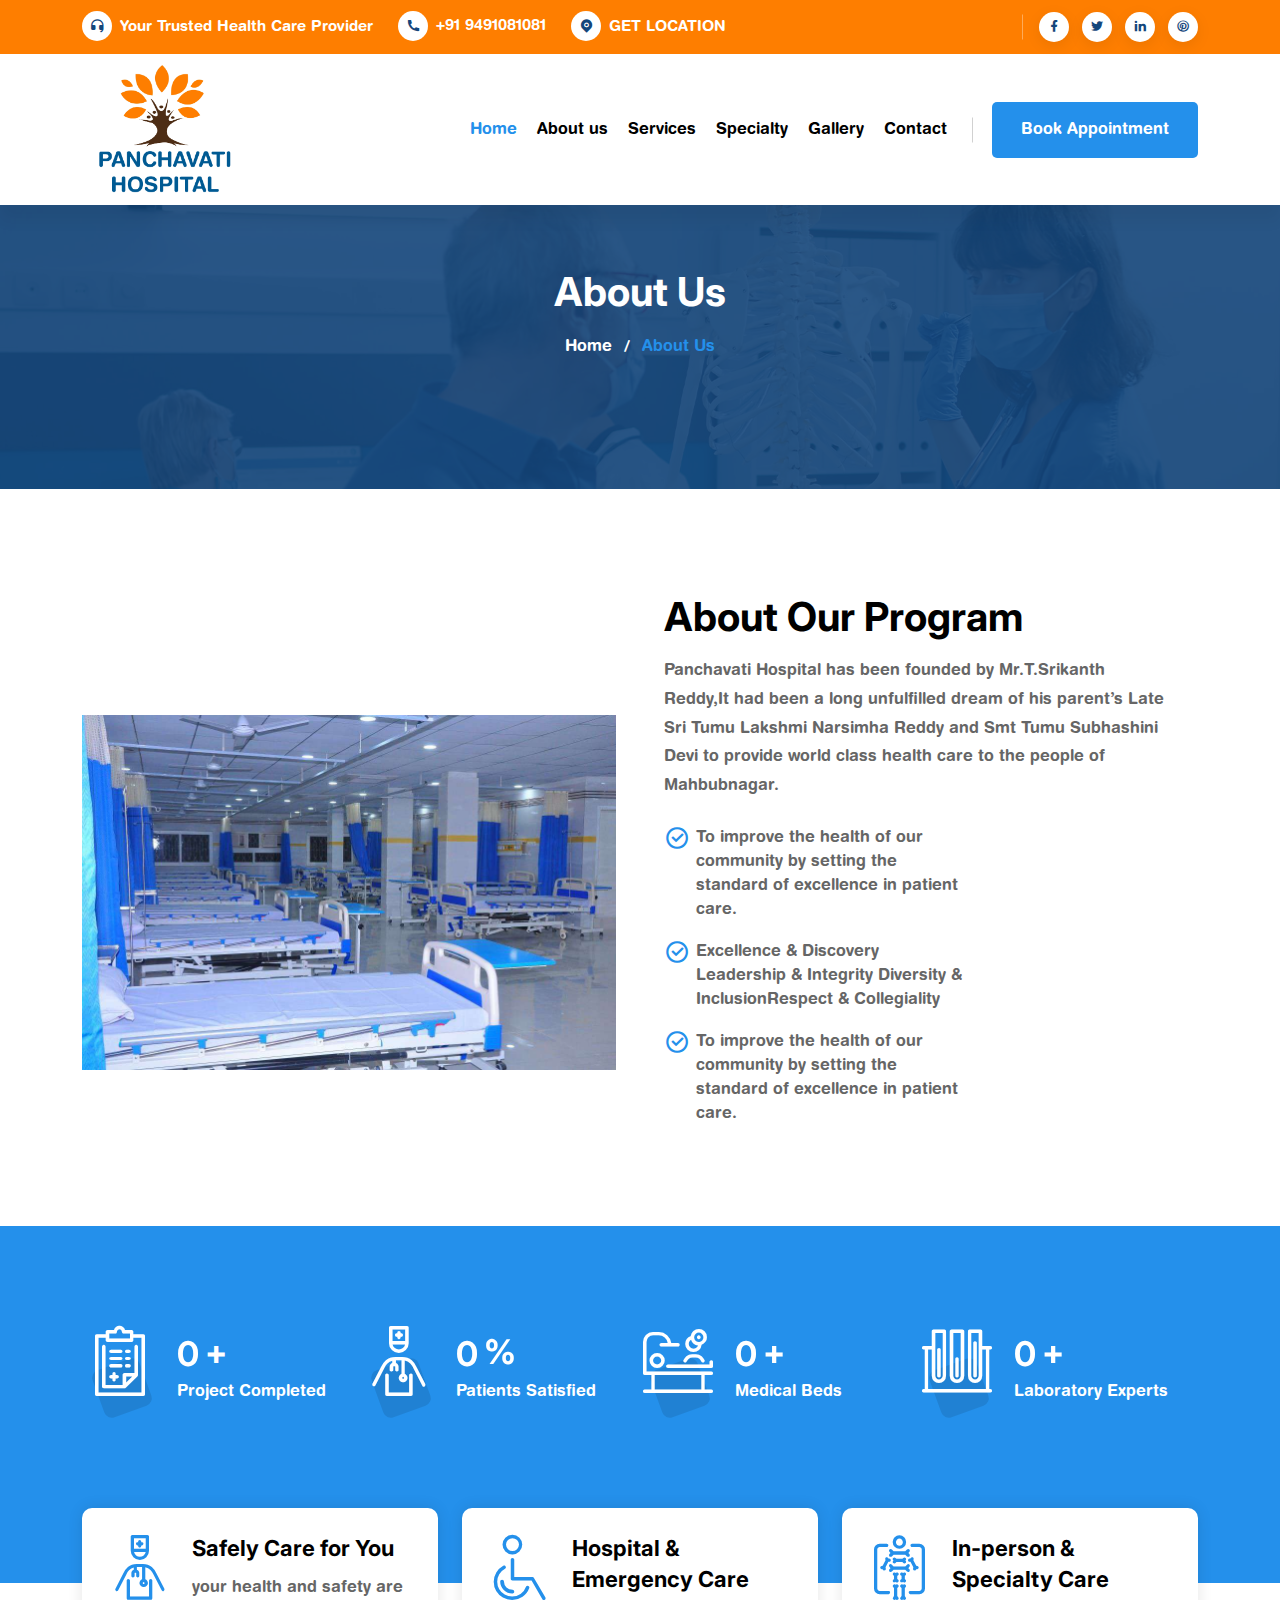
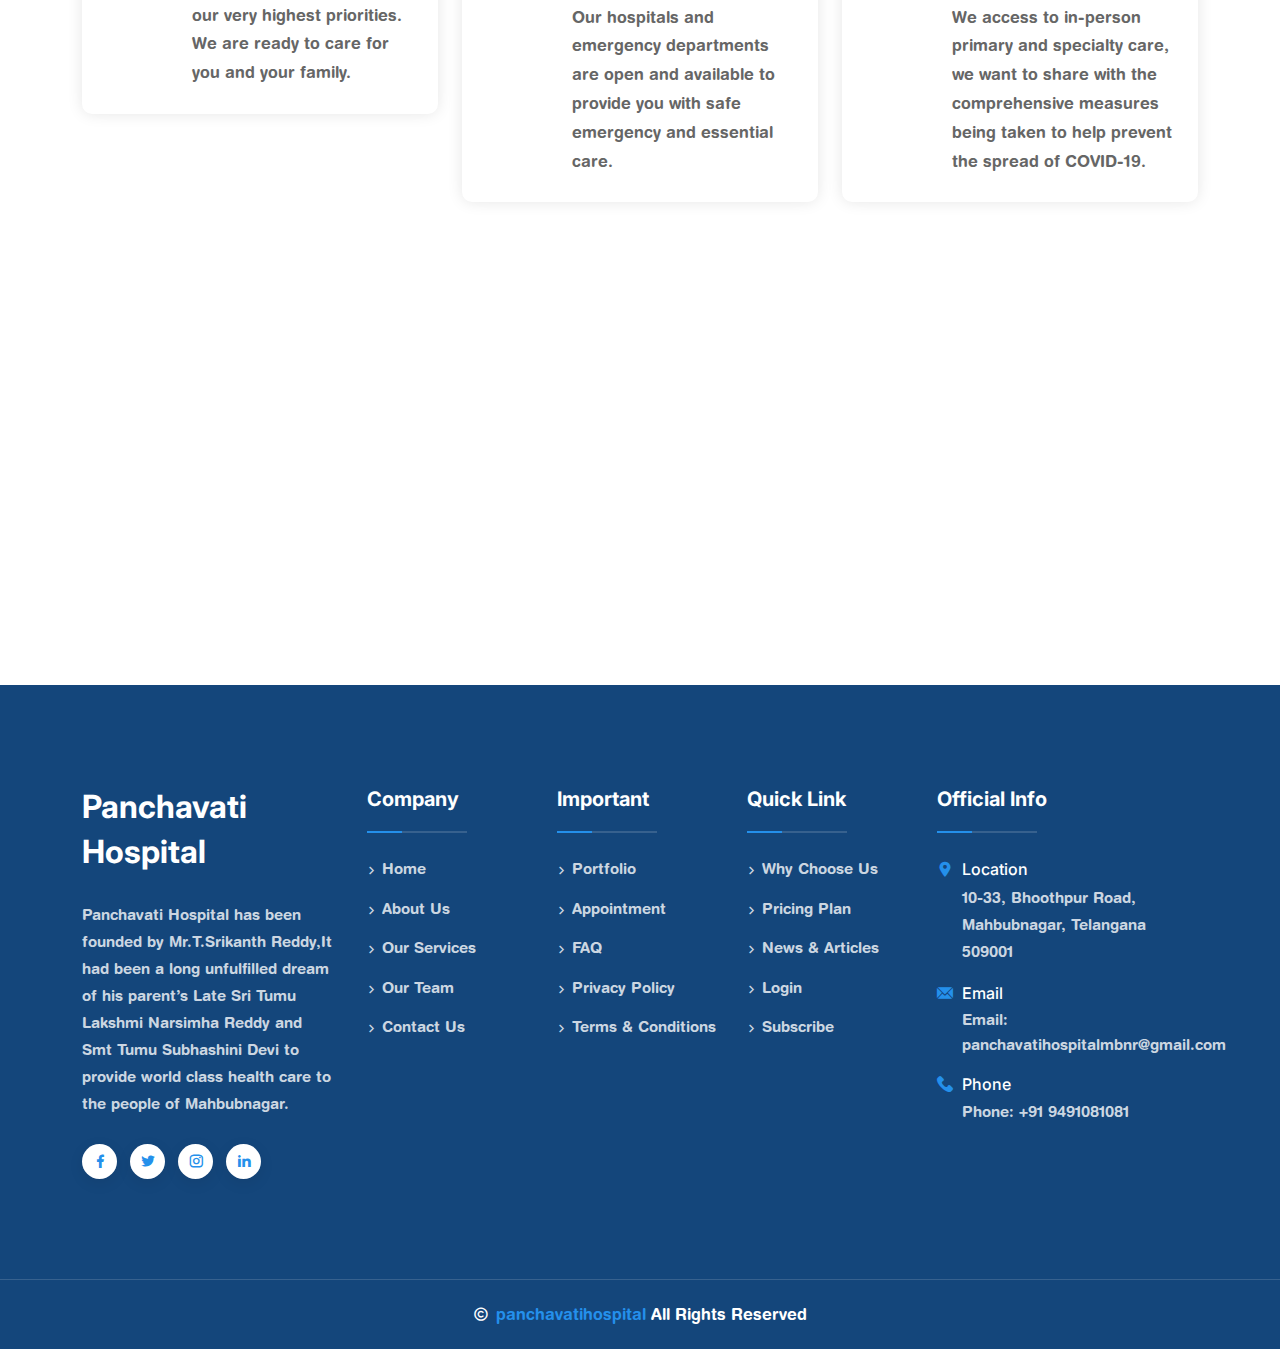
==== aboutus.html @ bf639d41 "first comit" ====
<!DOCTYPE html>
<html lang="zxx">

    <head>
        <!-- Required meta tags -->
        <meta charset="utf-8">
        <meta name="viewport" content="width=device-width, initial-scale=1">
        <!-- Link of CSS files -->
        <link rel="stylesheet" href="assets/css/bootstrap.min.css">
        <link rel="stylesheet" href="assets/css/flaticon.css">
        <link rel="stylesheet" href="assets/css/remixicon.css">
        <link rel="stylesheet" href="assets/css/owl.carousel.min.css">
        <link rel="stylesheet" href="assets/css/odometer.min.css">
        <link rel="stylesheet" href="assets/css/fancybox.css">
        <link rel="stylesheet" href="assets/css/aos.css">
        <link rel="stylesheet" href="assets/css/style.css">
        <link rel="stylesheet" href="assets/css/responsive.css">
        <link rel="stylesheet" href="assets/css/dark-theme.css">
        
    </head>

    <body>

      

        <!-- Theme Switcher End -->

        <!-- Page Wrapper End -->
        <div class="page-wrapper">

            <!-- Header Section Start -->
            <!-- Header Section Start -->
            <!-- Header Section Start -->
            <header class="header-wrap style1">
                <div class="header-top"  style="background-color: #fe7e00 !important;">
                    <div class="container">
                        <div class="row align-items-center">
                            <div class="col-lg-8">
                                <div class="header-top-left">
                                    <ul class="contact-info list-style">
                                        <li>
                                            <span><i class="ri-customer-service-fill"></i></span>
                                            <p>Your Trusted Health Care Provider</p>
                                        </li>
                                        <li>
                                            <span><i class="ri-phone-fill"></i></span>
                                            <a href="tel:9491081081"> +91 9491081081</a>
                                        </li>
                                        <li>
                                            <span><i class="ri-map-pin-fill"></i></span>
<p>GET LOCATION </p>

                                           
                                        </li>
                                    </ul>
                                </div>
                            </div>
                            <div class="col-lg-4">
                                <div class="header-top-right">
                                   
                                    <ul class="social-profile list-style style1">
                                        <li>
                                            <a href="https://facebook.com/">
                                                <i class="ri-facebook-fill"></i>
                                            </a>
                                        </li>
                                        <li>
                                            <a href="https://twitter.com/">
                                                <i class="ri-twitter-fill"></i>
                                            </a>
                                        </li>
                                        <li>
                                            <a href="https://linkedin.com/">
                                                <i class="ri-linkedin-fill"></i>
                                            </a>
                                        </li>
                                        <li>
                                            <a href="https://pinterest.com/">
                                                <i class="ri-pinterest-line"></i>
                                            </a>
                                        </li>
                                    </ul>
                                </div>
                            </div>
                        </div>
                    </div>
                </div>
                <div class="header-bottom">
                    <div class="container">
                        <nav class="navbar navbar-expand-md navbar-light">
                           <a class="navbar-brand" href="index.html">
<img class="logo-light" src="img/logo.png" style="height: 151px;padding: 11px;">
                            

                            </a>
                            <div class="collapse navbar-collapse main-menu-wrap" id="navbarSupportedContent">
                                <div class="menu-close d-lg-none">
                                    <a href="javascript:void(0)"> <i class="ri-close-line"></i></a>
                                </div>
                                <ul class="navbar-nav ms-auto">
                                 
                                 

<li class="nav-item active">  <a href="#" class="nav-link active">Home</a></li>

<li class="nav-item">  <a href="#" class="nav-link">About us</a></li>
<li class="nav-item">  <a href="#" class="nav-link">Services</a></li>

<li class="nav-item">  <a href="#" class="nav-link">Specialty</a></li>
<li class="nav-item">  <a href="#" class="nav-link">Gallery</a></li>

<li class="nav-item">  <a href="#" class="nav-link">Contact</a></li>

                                           
                              
                                    <li class="nav-item d-lg-none">
                                        <a href="appointment.html" class="nav-link btn style1">Book Appointment</a>
                                    </li>
                                </ul>
                                <div class="other-options md-none">
                                
                                    <div class="option-item">
                                        <a href="appointment.html" class="btn style1">Book Appointment</a>
                                    </div>
                                </div>
                                
                            </div>
                        </nav>
                        <div class="search-area">
                            <input type="search" placeholder="Search Here..">
                            <button type="submit"><i class="ri-search-line"></i></button>
                        </div>
                        <div class="mobile-bar-wrap">
                            <button class="searchbtn d-lg-none"><i class="ri-search-line"></i></button>
                            <div class="mobile-menu d-lg-none">
                                <a href="javascript:void(0)"><i class="ri-menu-line"></i></a>
                            </div>
                        </div>
                    </div>
                </div>
            </header>  
            <!-- Header Section End -->
            <!-- Header Section End -->

            <!-- Content Wrapper Start -->
            <div class="content-wrapper">

                <!-- Breadcrumb Start -->
                <div class="breadcrumb-wrap bg-f br-2">
                    <div class="container">
                        <div class="breadcrumb-title">
                            <h2>About Us</h2>
                            <ul class="breadcrumb-menu list-style">
                                <li><a href="index.html">Home</a></li>
                                <li>About Us</li>
                            </ul>
                        </div>
                    </div>
                </div>
                <!-- Breadcrumb End -->

                <!-- About Section Start -->
                <section class="about-wrap style1 ptb-100">
                    <div class="container">
                        <div class="row gx-5 align-items-center">
                            <div class="col-lg-6">
                                <div class="about-img-wrap">
                                 
<img src="img/11.jpg" style="width:100%;position:relative;top: 110px;">
                                
                                  
                                </div>
                            </div>
                            <div class="col-lg-6">
                                <div class="about-content">
                                    <div class="content-title style1">
                           
                                        <h2>About Our Program</h2>
                                        <p>Panchavati Hospital has been founded by Mr.T.Srikanth Reddy,It had been a long unfulfilled dream of his parent’s Late Sri Tumu Lakshmi Narsimha Reddy and Smt Tumu Subhashini Devi to provide world class health care to the people of Mahbubnagar.

                                        </p>
                                    </div>
                                    <div class="row align-items-center">
                                        <div class="col-md-7">
                                            <ul class="content-feature-list list-style">
                                                <li><i class="ri-checkbox-circle-line"></i>To improve the health of our community by setting the standard of excellence in patient care.


                                                </li>
                                                <li><i class="ri-checkbox-circle-line"></i>Excellence & Discovery Leadership & Integrity Diversity & Inclusion​​​​​​​Respect & Collegiality


                                                </li>
                                                <li><i class="ri-checkbox-circle-line"></i>To improve the health of our community by setting the standard of excellence in patient care.


                                                </li>
                                            </ul>
                                        </div>
                                    
                                    </div>
                                 
                                </div>
                            </div>
                        </div>
                    </div>
                </section>
                <!-- About Section End -->

                <!-- Counter Section Start -->
                <div class="counter-wrap pt-100 pb-75  bg-blue">
                    <div class="container">
                        <div class="counter-card-wrap style1 pb-75">
                            <div class="counter-card style1">
                                <span class="counter-icon">
                                    <i class="flaticon-admision-form"></i>
                                </span>
                                <div class="counter-text">
                                    <h2 class="counter-num">
                                        <span class="odometer" data-count="60"></span>
                                        <span class="target">+</span>
                                    </h2>
                                    <p>Project Completed</p>
                                </div>
                            </div>
                            <div class="counter-card style1">
                                <span class="counter-icon">
                                    <i class="flaticon-doctor"></i>
                                </span>
                                <div class="counter-text">
                                    <h2 class="counter-num">
                                        <span class="odometer" data-count="99"></span>
                                        <span class="target">%</span>
                                    </h2>
                                    <p>Patients Satisfied</p>
                                </div>
                            </div>
                            <div class="counter-card style1">
                                <span class="counter-icon">
                                    <i class="flaticon-medical-operation"></i>
                                </span>
                                <div class="counter-text">
                                    <h2 class="counter-num">
                                        <span class="odometer" data-count="700"></span>
                                        <span class="target">+</span>
                                    </h2>
                                    <p>Medical Beds</p>
                                </div>
                            </div>
                            <div class="counter-card style1">
                                <span class="counter-icon">
                                    <i class="flaticon-blood-test"></i>
                                </span>
                                <div class="counter-text">
                                    <h2 class="counter-num">
                                        <span class="odometer" data-count="70"></span>
                                        <span class="target">+</span>
                                    </h2>
                                    <p>Laboratory Experts</p>
                                </div>
                            </div>
                        </div>
                    </div>
                </div>
                <div class="promo-wrap style1">
                    <div class="container">
                        <div class="row justify-content-center">
                            <div class="col-xl-4 col-lg-6 col-md-6">
                                <div class="promo-card">
                                    <div class="promo-icon">
                                        <i class="flaticon-doctor"></i>
                                    </div>
                                    <div class="promo-info">
                                        <h3>Safely Care for You</h3>
                                        <p>
                                            your health and safety are our very highest priorities. We are ready to care for you and your family.</p>
                                    </div>
                                </div>
                            </div>
                            <div class="col-xl-4 col-lg-6 col-md-6">
                                <div class="promo-card">
                                    <div class="promo-icon">
                                        <i class="flaticon-disability"></i>
                                    </div>
                                    <div class="promo-info">
                                        <h3>Hospital & Emergency Care
                                            </h3>
                                        <p>Our hospitals and emergency departments are open and available to provide you with safe emergency and essential care.</p>
                                    </div>
                                </div>
                            </div>
                            <div class="col-xl-4 col-lg-6 col-md-6">
                                <div class="promo-card">
                                    <div class="promo-icon">
                                        <i class="flaticon-x-ray"></i>
                                    </div>
                                    <div class="promo-info">
                                        <h3>In-person & Specialty Care
                                            </h3>
                                        <p>We access to in-person primary and specialty care, we want to share with the comprehensive measures being taken to help prevent the spread of COVID-19.</p>
                                    </div>
                                </div>
                            </div>
                        </div>
                       
                    </div>
                </div>
                <!-- Counter Section End -->

         
                <!-- Why Choose Us Section End -->
           
                <!-- Partner Area End -->

            </div>
            <!-- Content wrapper end -->
            <iframe
            src="https://www.google.com/maps/embed?pb=!1m14!1m8!1m3!1d30571.933522925687!2d78.046536!3d16.702301!3m2!1i1024!2i768!4f13.1!3m3!1m2!1s0x0%3A0x17a27d790089d045!2sPanchavati%20Hospital!5e0!3m2!1sen!2sin!4v1672052547197!5m2!1sen!2sin"
             style="width:100%;height: 450px;" style="border:0;" allowfullscreen="" loading="lazy" referrerpolicy="no-referrer-when-downgrade">
        </iframe>
      <!-- Footer Section Start -->
      <footer class="footer-wrap">
        <div class="container">
            <div class="row pt-100 pb-75">
                <div class="col-xl-3 col-lg-5 col-md-5 col-sm-12">
                    <div class="footer-widget">
                        <a href="index.html" class="footer-logo text-white">
<h2 class=" text-white">Panchavati Hospital</h2>

                        </a>
                        <p class="comp-desc">
                            Panchavati Hospital has been founded by Mr.T.Srikanth Reddy,It had been a long unfulfilled dream of his parent’s Late Sri Tumu Lakshmi Narsimha Reddy and Smt Tumu Subhashini Devi to provide world class health care to the people of Mahbubnagar.


                        </p>
                        <ul class="social-profile style1 list-style">
                            <li>
                                <a href="https://facebook.com/">
                                    <i class="ri-facebook-fill"></i>
                                </a>
                            </li>
                            <li>
                                <a href="https://twitter.com/">
                                    <i class="ri-twitter-fill"></i>
                                </a>
                            </li>
                            <li>
                                <a href="https://instagram.com/">
                                    <i class="ri-instagram-line"></i>
                                </a>
                            </li>
                            <li>
                                <a href="https://linkedin.com/">
                                    <i class="ri-linkedin-fill"></i>
                                </a>
                            </li>
                        </ul>
                    </div>
                </div>
                <div class="col-xl-2 col-lg-4 col-md-4 col-sm-6">
                    <div class="footer-widget">
                        <h3 class="footer-widget-title">Company</h3>
                        <ul class="footer-menu list-style">
                            <li>
                                <a href="index.html">
                                    <i class="ri-arrow-right-s-line"></i>
                                   Home
                                </a>
                            </li>
                            <li>
                                <a href="about.html">
                                    <i class="ri-arrow-right-s-line"></i>
                                    About Us
                                </a>
                            </li>
                            <li>
                                <a href="service-one.html">
                                    <i class="ri-arrow-right-s-line"></i>
                                  Our Services
                                </a>
                            </li>
                            <li>
                                <a href="team.html">
                                    <i class="ri-arrow-right-s-line"></i>
                                    Our Team
                                </a>
                            </li>
                            <li>
                                <a href="contact.html">
                                    <i class="ri-arrow-right-s-line"></i>
                                   Contact Us
                                </a>
                            </li>
                        </ul>
                    </div>
                </div>
                <div class="col-xl-2 col-lg-3 col-md-3 col-sm-6">
                    <div class="footer-widget">
                        <h3 class="footer-widget-title">Important</h3>
                        <ul class="footer-menu list-style">
                            <li>
                                <a href="portfolio.html">
                                    <i class="ri-arrow-right-s-line"></i>
                                   Portfolio
                                </a>
                            </li>
                            <li>
                                <a href="appointment.html">
                                    <i class="ri-arrow-right-s-line"></i>
                                  Appointment
                                </a>
                            </li>
                            <li>
                                <a href="faq.html">
                                    <i class="ri-arrow-right-s-line"></i>
                                    FAQ 
                                </a>
                            </li>
                            <li>
                                <a href="privacy-policy.html">
                                    <i class="ri-arrow-right-s-line"></i>
                                    Privacy Policy
                                </a>
                            </li>
                            <li>
                                <a href="terms-of-service.html">
                                    <i class="ri-arrow-right-s-line"></i>
                                    Terms &amp; Conditions
                                </a>
                            </li>
                        </ul>
                    </div>
                </div>
                <div class="col-xl-2 col-lg-5 col-md-6 col-sm-6 pe-xl-4">
                    <div class="footer-widget">
                        <h3 class="footer-widget-title">Quick Link</h3>
                        <ul class="footer-menu list-style">
                            <li>
                                <a href="about.html">
                                    <i class="ri-arrow-right-s-line"></i>
                                   Why Choose Us
                                </a>
                            </li>
                            <li>
                                <a href="pricing-plan.html">
                                    <i class="ri-arrow-right-s-line"></i>
                                    Pricing Plan
                                </a>
                            </li>
                            <li>
                                <a href="blog-left-sidebar.html">
                                    <i class="ri-arrow-right-s-line"></i>
                                   News &amp; Articles
                                </a>
                            </li>
                            <li>
                                <a href="login.html">
                                    <i class="ri-arrow-right-s-line"></i>
                                   Login
                                </a>
                            </li>
                            <li>
                                <a href="contact.html">
                                    <i class="ri-arrow-right-s-line"></i>
                                    Subscribe
                                </a>
                            </li>
                        </ul>
                    </div>
                </div>
                <div class="col-xl-3 col-lg-7 col-md-6 col-sm-6">
                    <div class="footer-widget">
                        <h3 class="footer-widget-title">Official Info</h3>
                        <ul class="contact-info list-style">
                            <li>
                                <i class="flaticon-map"></i>
                                <h6>Location</h6>
<p>10-33, Bhoothpur Road, Mahbubnagar, Telangana 509001</p>
                            </li>
                            <li>
                                <i class="flaticon-email-1"></i>
                                <h6>Email</h6>
<a href=""><span class="" >

Email: panchavatihospitalmbnr@gmail.com   

</span></a>
                            </li>
                            <li>
                                <i class="flaticon-phone-call-1"></i>
                                <h6>Phone</h6>
<a href="tel:9491081081">   Phone: +91 9491081081</a>
                            </li>
                        </ul>
                    </div>
                </div>
            </div>
        </div>
        <p class="copyright-text"><i class="ri-copyright-line"></i> <span>panchavatihospital</span>  All Rights Reserved
        </p>
    </footer>
    <!-- Footer Section End -->

</div>
<!-- Page Wrapper End -->

<!-- Back-to-top button Start -->
 <a href="javascript:void(0)" class="back-to-top bounce"><i class="ri-arrow-up-s-line"></i></a>
<!-- Back-to-top button End -->

<!-- Link of JS files -->


<script src="assets/js/jquery.min.js"></script>
<script src="assets/js/bootstrap.bundle.min.js"></script>
<script src="assets/js/form-validator.min.js"></script>
<script src="assets/js/contact-form-script.js"></script>
<script src="assets/js/aos.js"></script>
<script src="assets/js/owl.carousel.min.js"></script>
<script src="assets/js/odometer.min.js"></script>
<script src="assets/js/fancybox.js"></script>
<script src="assets/js/jquery.appear.js"></script>
<script src="assets/js/tweenmax.min.js"></script>
<script src="assets/js/main.js"></script>
</body>


</html>
---- assets/css/flaticon.css ----
@font-face {
    font-family: "flaticon";
    src: url("../fonts/flaticon8588.ttf?ff9b1a8558652b202bc5395acf194565") format("truetype"),
url("../fonts/flaticon8588.woff?ff9b1a8558652b202bc5395acf194565") format("woff"),
url("../fonts/flaticon8588.woff2?ff9b1a8558652b202bc5395acf194565") format("woff2"),
url("../fonts/flaticon8588.eot?ff9b1a8558652b202bc5395acf194565#iefix") format("embedded-opentype"),
url("../fonts/flaticon8588.svg?ff9b1a8558652b202bc5395acf194565#flaticon") format("svg");
}

i[class^="flaticon-"]:before, i[class*=" flaticon-"]:before {
    font-family: flaticon !important;
    font-style: normal;
    font-weight: normal !important;
    font-variant: normal;
    text-transform: none;
    line-height: 1;
    -webkit-font-smoothing: antialiased;
    -moz-osx-font-smoothing: grayscale;
}

.flaticon-straight-quotes:before {
    content: "\f101";
}
.flaticon-play-button:before {
    content: "\f102";
}
.flaticon-play-button-arrowhead:before {
    content: "\f103";
}
.flaticon-quotation-mark:before {
    content: "\f104";
}
.flaticon-minus-sign:before {
    content: "\f105";
}
.flaticon-right-quote-sign:before {
    content: "\f106";
}
.flaticon-aid-man:before {
    content: "\f107";
}
.flaticon-bandage:before {
    content: "\f108";
}
.flaticon-air-ambulance:before {
    content: "\f109";
}
.flaticon-ambulance:before {
    content: "\f10a";
}
.flaticon-admision-form:before {
    content: "\f10b";
}
.flaticon-drop-counter:before {
    content: "\f10c";
}
.flaticon-doctor:before {
    content: "\f10d";
}
.flaticon-drugs:before {
    content: "\f10e";
}
.flaticon-dna:before {
    content: "\f10f";
}
.flaticon-emergency-kit:before {
    content: "\f110";
}
.flaticon-headache:before {
    content: "\f111";
}
.flaticon-first-aid-kit:before {
    content: "\f112";
}
.flaticon-health-care:before {
    content: "\f113";
}
.flaticon-disability:before {
    content: "\f114";
}
.flaticon-blood-test:before {
    content: "\f115";
}
.flaticon-hospital-reception:before {
    content: "\f116";
}
.flaticon-hospital:before {
    content: "\f117";
}
.flaticon-lungs:before {
    content: "\f118";
}
.flaticon-insurance:before {
    content: "\f119";
}
.flaticon-hospital-ward:before {
    content: "\f11a";
}
.flaticon-medicine:before {
    content: "\f11b";
}
.flaticon-medical-operation:before {
    content: "\f11c";
}
.flaticon-medical-prescription:before {
    content: "\f11d";
}
.flaticon-stethoscope:before {
    content: "\f11e";
}
.flaticon-medical-history:before {
    content: "\f11f";
}
.flaticon-medical-handbook:before {
    content: "\f120";
}
.flaticon-microscope:before {
    content: "\f121";
}
.flaticon-medical-computer:before {
    content: "\f122";
}
.flaticon-nurse:before {
    content: "\f123";
}
.flaticon-pediatry:before {
    content: "\f124";
}
.flaticon-ophthalmology:before {
    content: "\f125";
}
.flaticon-pregnancy:before {
    content: "\f126";
}
.flaticon-pills:before {
    content: "\f127";
}
.flaticon-online-medical-consultation:before {
    content: "\f128";
}
.flaticon-operating-room:before {
    content: "\f129";
}
.flaticon-sterile-mask:before {
    content: "\f12a";
}
.flaticon-pharmacy:before {
    content: "\f12b";
}
.flaticon-stomachache:before {
    content: "\f12c";
}
.flaticon-syringe:before {
    content: "\f12d";
}
.flaticon-sterile-gloves:before {
    content: "\f12e";
}
.flaticon-test-tube:before {
    content: "\f12f";
}
.flaticon-roller-bandage:before {
    content: "\f130";
}
.flaticon-surgery-equipment:before {
    content: "\f131";
}
.flaticon-traumatology:before {
    content: "\f132";
}
.flaticon-pulse:before {
    content: "\f133";
}
.flaticon-dentist:before {
    content: "\f134";
}
.flaticon-veterinary:before {
    content: "\f135";
}
.flaticon-urine-jar:before {
    content: "\f136";
}
.flaticon-x-ray:before {
    content: "\f137";
}
.flaticon-share:before {
    content: "\f138";
}
.flaticon-right-arrow:before {
    content: "\f139";
}
.flaticon-phone-call:before {
    content: "\f13a";
}
.flaticon-left-arrow:before {
    content: "\f13b";
}
.flaticon-right-arrow-1:before {
    content: "\f13c";
}
.flaticon-search:before {
    content: "\f13d";
}
.flaticon-telephone:before {
    content: "\f13e";
}
.flaticon-secure-shield:before {
    content: "\f13f";
}
.flaticon-shipped:before {
    content: "\f140";
}
.flaticon-tick:before {
    content: "\f141";
}
.flaticon-call:before {
    content: "\f142";
}
.flaticon-pin:before {
    content: "\f143";
}
.flaticon-email:before {
    content: "\f144";
}
.flaticon-email-1:before {
    content: "\f145";
}
.flaticon-down-arrow:before {
    content: "\f146";
}
.flaticon-done:before {
    content: "\f147";
}
.flaticon-invisible:before {
    content: "\f148";
}
.flaticon-phone-call-1:before {
    content: "\f149";
}
.flaticon-checked:before {
    content: "\f14a";
}
.flaticon-play:before {
    content: "\f14b";
}
.flaticon-send:before {
    content: "\f14c";
}
.flaticon-support:before {
    content: "\f14d";
}
.flaticon-time:before {
    content: "\f14e";
}
.flaticon-headphones:before {
    content: "\f14f";
}
.flaticon-badge:before {
    content: "\f150";
}
.flaticon-check:before {
    content: "\f151";
}
.flaticon-user:before {
    content: "\f152";
}
.flaticon-user-1:before {
    content: "\f153";
}
.flaticon-quote:before {
    content: "\f154";
}
.flaticon-quote-1:before {
    content: "\f155";
}
.flaticon-shopping-cart:before {
    content: "\f156";
}
.flaticon-exit:before {
    content: "\f157";
}
.flaticon-quote-2:before {
    content: "\f158";
}
.flaticon-edit:before {
    content: "\f159";
}
.flaticon-check-1:before {
    content: "\f15a";
}
.flaticon-home:before {
    content: "\f15b";
}
.flaticon-email-2:before {
    content: "\f15c";
}
.flaticon-verified:before {
    content: "\f15d";
}
.flaticon-speech-bubble:before {
    content: "\f15e";
}
.flaticon-file:before {
    content: "\f15f";
}
.flaticon-bell:before {
    content: "\f160";
}
.flaticon-notification:before {
    content: "\f161";
}
.flaticon-bag:before {
    content: "\f162";
}
.flaticon-search-1:before {
    content: "\f163";
}
.flaticon-quote-3:before {
    content: "\f164";
}
.flaticon-location:before {
    content: "\f165";
}
.flaticon-clipboard:before {
    content: "\f166";
}
.flaticon-love:before {
    content: "\f167";
}
.flaticon-send-1:before {
    content: "\f168";
}
.flaticon-sign-out:before {
    content: "\f169";
}
.flaticon-search-2:before {
    content: "\f16a";
}
.flaticon-plus:before {
    content: "\f16b";
}
.flaticon-map:before {
    content: "\f16c";
}
.flaticon-back:before {
    content: "\f16d";
}
.flaticon-next:before {
    content: "\f16e";
}
.flaticon-user-2:before {
    content: "\f16f";
}
.flaticon-quotes:before {
    content: "\f170";
}
.flaticon-heart:before {
    content: "\f171";
}
.flaticon-email-3:before {
    content: "\f172";
}
.flaticon-up-arrow:before {
    content: "\f173";
}
.flaticon-application:before {
    content: "\f174";
}
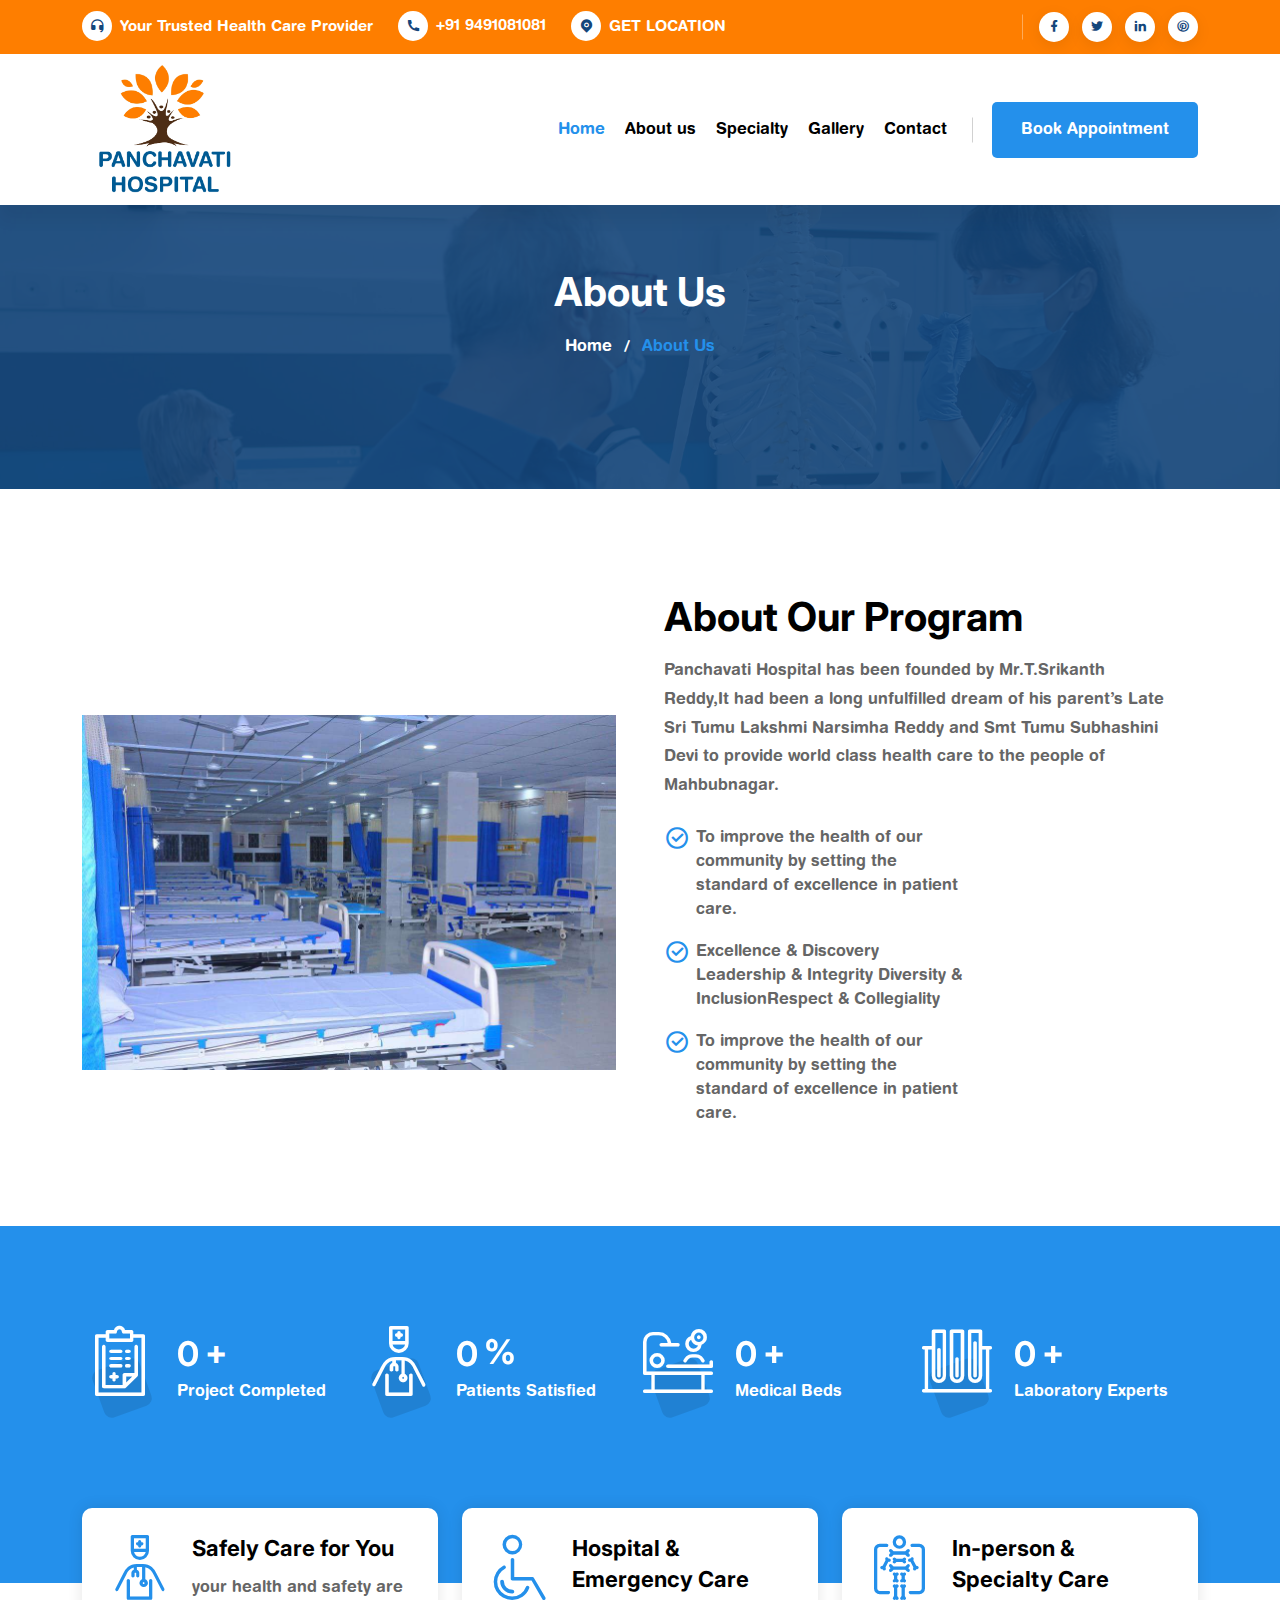
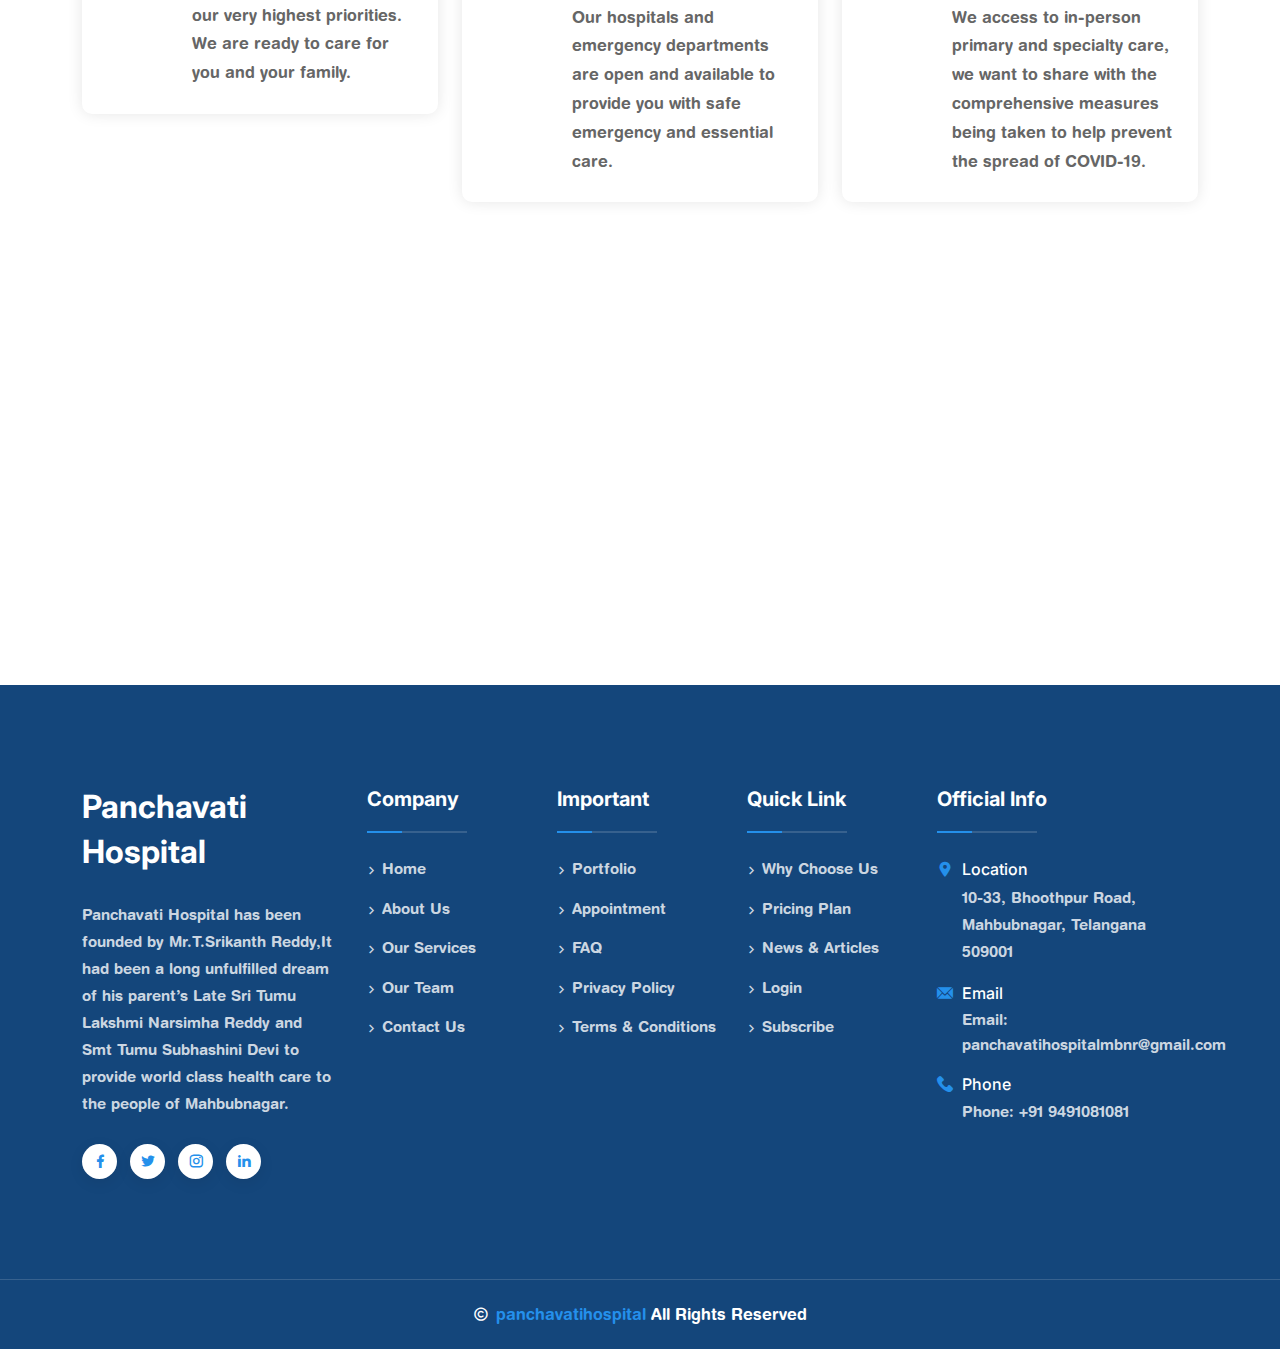
==== commit 7aad61da: "first coomit" ====
--- a/aboutus.html
+++ b/aboutus.html
@@ -14,7 +14,7 @@
         <link rel="stylesheet" href="assets/css/odometer.min.css">
         <link rel="stylesheet" href="assets/css/fancybox.css">
         <link rel="stylesheet" href="assets/css/aos.css">
-        <link rel="stylesheet" href="assets/css/style.css">
+        <link rel="stylesheet" href="assets/css/style.css"> 
         <link rel="stylesheet" href="assets/css/responsive.css">
         <link rel="stylesheet" href="assets/css/dark-theme.css">
         
@@ -32,114 +32,115 @@
             <!-- Header Section Start -->
             <!-- Header Section Start -->
             <!-- Header Section Start -->
-            <header class="header-wrap style1">
-                <div class="header-top"  style="background-color: #fe7e00 !important;">
-                    <div class="container">
-                        <div class="row align-items-center">
-                            <div class="col-lg-8">
-                                <div class="header-top-left">
-                                    <ul class="contact-info list-style">
-                                        <li>
-                                            <span><i class="ri-customer-service-fill"></i></span>
-                                            <p>Your Trusted Health Care Provider</p>
-                                        </li>
-                                        <li>
-                                            <span><i class="ri-phone-fill"></i></span>
-                                            <a href="tel:9491081081"> +91 9491081081</a>
-                                        </li>
-                                        <li>
-                                            <span><i class="ri-map-pin-fill"></i></span>
-<p>GET LOCATION </p>
-
-                                           
+                <!-- Header Section Start -->
+                <header class="header-wrap style1">
+                    <div class="header-top"  style="background-color: #fe7e00 !important;">
+                        <div class="container">
+                            <div class="row align-items-center">
+                                <div class="col-lg-8">
+                                    <div class="header-top-left">
+                                        <ul class="contact-info list-style">
+                                            <li>
+                                                <span><i class="ri-customer-service-fill"></i></span>
+                                                <p>Your Trusted Health Care Provider</p>
+                                            </li>
+                                            <li>
+                                                <span><i class="ri-phone-fill"></i></span>
+                                                <a href="tel:9491081081"> +91 9491081081</a>
+                                            </li>
+                                            <li>
+                                                <span><i class="ri-map-pin-fill"></i></span>
+    <p>GET LOCATION </p>
+    
+                                               
+                                            </li>
+                                        </ul>
+                                    </div>
+                                </div>
+                                <div class="col-lg-4">
+                                    <div class="header-top-right">
+                                       
+                                        <ul class="social-profile list-style style1">
+                                            <li>
+                                                <a href="https://facebook.com/">
+                                                    <i class="ri-facebook-fill"></i>
+                                                </a>
+                                            </li>
+                                            <li>
+                                                <a href="https://twitter.com/">
+                                                    <i class="ri-twitter-fill"></i>
+                                                </a>
+                                            </li>
+                                            <li>
+                                                <a href="https://linkedin.com/">
+                                                    <i class="ri-linkedin-fill"></i>
+                                                </a>
+                                            </li>
+                                            <li>
+                                                <a href="https://pinterest.com/">
+                                                    <i class="ri-pinterest-line"></i>
+                                                </a>
+                                            </li>
+                                        </ul>
+                                    </div>
+                                </div>
+                            </div>
+                        </div>
+                    </div>
+                    <div class="header-bottom">
+                        <div class="container">
+                            <nav class="navbar navbar-expand-md navbar-light">
+                               <a class="navbar-brand" href="index.html">
+    <img class="logo-light" src="img/logo.png" style="height: 151px;padding: 11px;">
+                                
+    
+                                </a>
+                                <div class="collapse navbar-collapse main-menu-wrap" id="navbarSupportedContent">
+                                    <div class="menu-close d-lg-none">
+                                        <a href="javascript:void(0)"> <i class="ri-close-line"></i></a>
+                                    </div>
+                                    <ul class="navbar-nav ms-auto">
+                                     
+                                     
+    
+    <li class="nav-item active">  <a href="index.html" class="nav-link active">Home</a></li>
+    
+    <li class="nav-item">  <a href="aboutus.html" class="nav-link">About us</a></li>
+    
+    <li class="nav-item">  <a href="services.html" class="nav-link">Specialty</a></li>
+    <li class="nav-item">  <a href="gallery.html" class="nav-link">Gallery</a></li>
+    
+    <li class="nav-item">  <a href="contactus.html" class="nav-link">Contact</a></li>
+    
+                                               
+                                  
+                                        <li class="nav-item d-lg-none">
+                                            <a href="appointment.html" class="nav-link btn style1">Book Appointment</a>
                                         </li>
                                     </ul>
-                                </div>
-                            </div>
-                            <div class="col-lg-4">
-                                <div class="header-top-right">
-                                   
-                                    <ul class="social-profile list-style style1">
-                                        <li>
-                                            <a href="https://facebook.com/">
-                                                <i class="ri-facebook-fill"></i>
-                                            </a>
-                                        </li>
-                                        <li>
-                                            <a href="https://twitter.com/">
-                                                <i class="ri-twitter-fill"></i>
-                                            </a>
-                                        </li>
-                                        <li>
-                                            <a href="https://linkedin.com/">
-                                                <i class="ri-linkedin-fill"></i>
-                                            </a>
-                                        </li>
-                                        <li>
-                                            <a href="https://pinterest.com/">
-                                                <i class="ri-pinterest-line"></i>
-                                            </a>
-                                        </li>
-                                    </ul>
+                                    <div class="other-options md-none">
+                                    
+                                        <div class="option-item">
+                                            <a href="appointment.html" class="btn style1">Book Appointment</a>
+                                        </div>
+                                    </div>
+                                    
+                                </div>
+                            </nav>
+                            <div class="search-area">
+                                <input type="search" placeholder="Search Here..">
+                                <button type="submit"><i class="ri-search-line"></i></button>
+                            </div>
+                            <div class="mobile-bar-wrap">
+                                <button class="searchbtn d-lg-none"><i class="ri-search-line"></i></button>
+                                <div class="mobile-menu d-lg-none">
+                                    <a href="javascript:void(0)"><i class="ri-menu-line"></i></a>
                                 </div>
                             </div>
                         </div>
                     </div>
-                </div>
-                <div class="header-bottom">
-                    <div class="container">
-                        <nav class="navbar navbar-expand-md navbar-light">
-                           <a class="navbar-brand" href="index.html">
-<img class="logo-light" src="img/logo.png" style="height: 151px;padding: 11px;">
-                            
-
-                            </a>
-                            <div class="collapse navbar-collapse main-menu-wrap" id="navbarSupportedContent">
-                                <div class="menu-close d-lg-none">
-                                    <a href="javascript:void(0)"> <i class="ri-close-line"></i></a>
-                                </div>
-                                <ul class="navbar-nav ms-auto">
-                                 
-                                 
-
-<li class="nav-item active">  <a href="#" class="nav-link active">Home</a></li>
-
-<li class="nav-item">  <a href="#" class="nav-link">About us</a></li>
-<li class="nav-item">  <a href="#" class="nav-link">Services</a></li>
-
-<li class="nav-item">  <a href="#" class="nav-link">Specialty</a></li>
-<li class="nav-item">  <a href="#" class="nav-link">Gallery</a></li>
-
-<li class="nav-item">  <a href="#" class="nav-link">Contact</a></li>
-
-                                           
-                              
-                                    <li class="nav-item d-lg-none">
-                                        <a href="appointment.html" class="nav-link btn style1">Book Appointment</a>
-                                    </li>
-                                </ul>
-                                <div class="other-options md-none">
-                                
-                                    <div class="option-item">
-                                        <a href="appointment.html" class="btn style1">Book Appointment</a>
-                                    </div>
-                                </div>
-                                
-                            </div>
-                        </nav>
-                        <div class="search-area">
-                            <input type="search" placeholder="Search Here..">
-                            <button type="submit"><i class="ri-search-line"></i></button>
-                        </div>
-                        <div class="mobile-bar-wrap">
-                            <button class="searchbtn d-lg-none"><i class="ri-search-line"></i></button>
-                            <div class="mobile-menu d-lg-none">
-                                <a href="javascript:void(0)"><i class="ri-menu-line"></i></a>
-                            </div>
-                        </div>
-                    </div>
-                </div>
-            </header>  
+                </header>  
+                <!-- Header Section End -->
             <!-- Header Section End -->
             <!-- Header Section End -->
 
